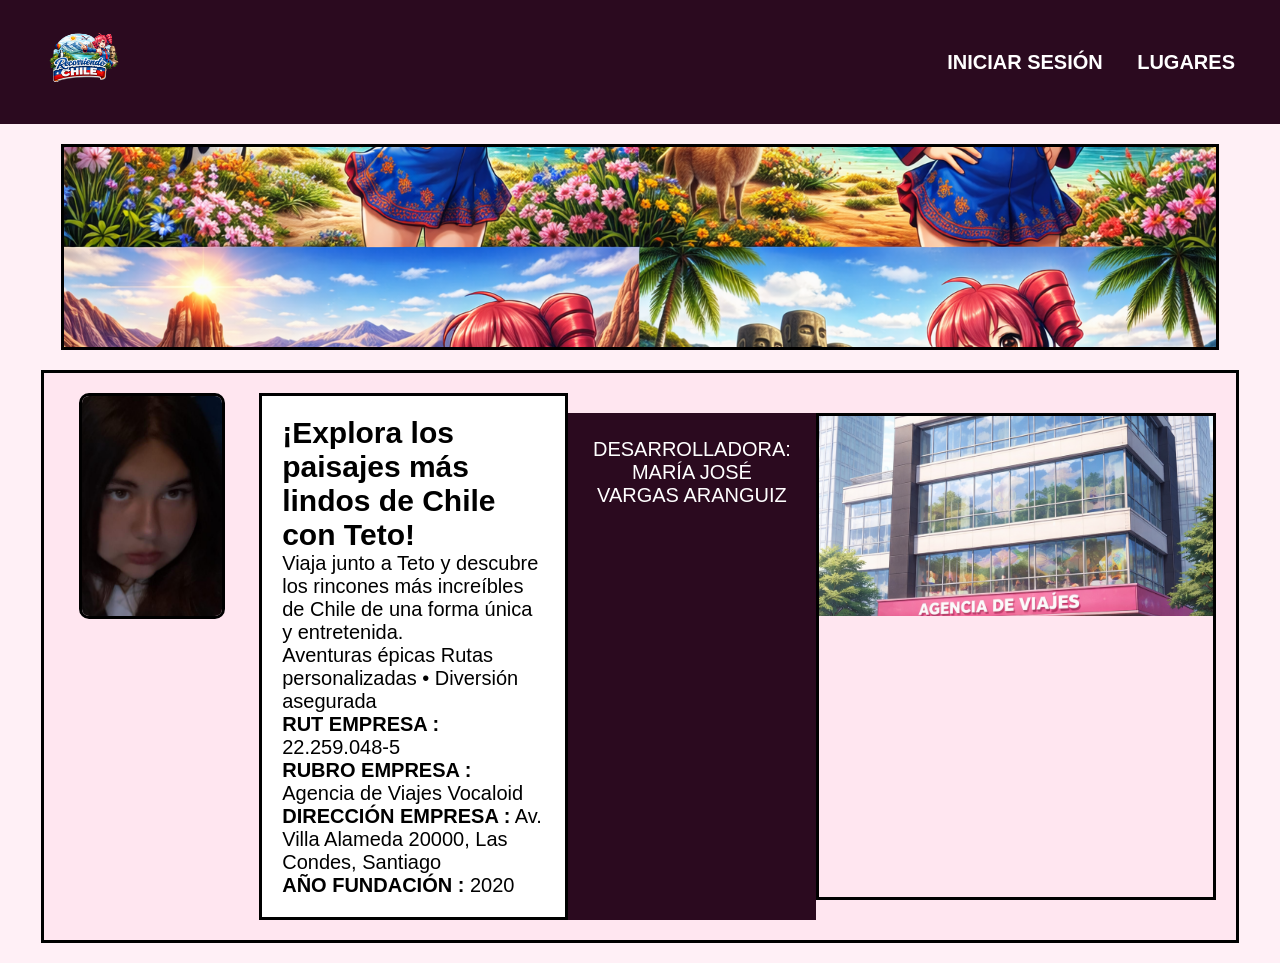
==== EVALUACION1/index.html @ d48b9da5 "Estructura inicial" ====
<!DOCTYPE html>
<html lang="es">
<head>
    <meta name="Author" content="María"/>
    <meta charset="UTF-8" />
    <meta name="viewport" content="width=device-width, initial-scale=1.0" />
    <title>Recorriendo Chile</title>
    <link href="css/estilos.css" rel="stylesheet" type="text/css"/>
</head>
<body> 
    <header>
        <div class="logo">
            <img src="imagenes/teto.png" alt="Recorriendo Chile" />
        </div>
        <nav>
            <a href="login.html">INICIAR SESIÓN</a>
            <a href="galeria.html">LUGARES</a>
        </nav>
    </header>

    <section class="imagen-principal">
        <img src="imagenes/teto inicio.png" alt="Recorriendo Chile - Aventuras con Teto" />
    </section>

    <section class="info-empresa">
        <div class="gerente">
            <img src="imagenes/yop.jpeg" alt="Gerente General" />
        </div>

        <div class="datos-empresa">
            <h2>¡Explora los paisajes más lindos de Chile con Teto!</h2>

            <p>Viaja junto a Teto y descubre los rincones más increíbles de Chile de una forma única y entretenida.</p>
            <p>Aventuras épicas Rutas personalizadas • Diversión asegurada</p>

            <p><strong>RUT EMPRESA :</strong> 22.259.048-5</p>
            <p><strong>RUBRO EMPRESA :</strong> Agencia de Viajes Vocaloid</p>
            <p><strong>DIRECCIÓN EMPRESA :</strong> Av. Villa Alameda 20000, Las Condes, Santiago</p>
            <p><strong>AÑO FUNDACIÓN :</strong> 2020</p>
        </div>

    <footer>
        DESARROLLADORA: MARÍA JOSÉ VARGAS ARANGUIZ 
    </footer>

    <section class="imagen-principal">
            <img src="imagenes/agencia.png" alt="No Encontrado" />
        </section>

</body>
</html>
---- EVALUACION1/css/estilos.css ----
/* RESET GENERAL */
html, body, h1, h2, h3, ul, li, a, p, figure {
    margin: 0;
    padding: 0;
    font-family: Calibri, Arial, sans-serif;
    box-sizing: border-box;
}

/* FONDO GENERAL */
body {
    background-color: #fff0f6;
}

/* ENCABEZADO */
header {
    background-color: #2b0a1f;
    display: flex;
    align-items: center;
    justify-content: space-between;
    padding: 10px 30px;
    flex-wrap: wrap;
}

.logo img {
    width: 100px;
    height: 100px;
    object-fit: contain;
}

.nombre-empresa {
    color: #ff66b2;
    font-size: 26px;
    font-weight: bold;
    text-align: center;
}

/* MENÚ DE NAVEGACIÓN */
nav {
    background-color: #2b0a1f;
}

nav a {
    text-decoration: none;
    font-size: 20px;
    color: #ffffff;
    font-weight: bold;
    padding: 10px 15px;
}

nav a:hover {
    background-color: #ff66b2;
    border-radius: 10px;
}

/* IMAGEN PRINCIPAL */
.imagen-principal {
    border: 3px solid black;
    margin: 20px auto;
    width: 90%;
}

.imagen-principal img {
    width: 100%;
    height: 200px;
    object-fit: cover;
    display: block;
}

/* INFORMACIÓN DE LA EMPRESA */
.info-empresa {
    display: flex;
    border: 3px solid black;
    margin: 20px auto;
    padding: 20px;
    background-color: #ffe6f0;
    width: 90%;
}

.gerente {
    width: 40%;
    text-align: center;
}

.gerente img {
    width: 80%;
    height: 220px;
    object-fit: cover;
    border: 3px solid black;
    border-radius: 10px;
}

.datos-empresa {
    width: 60%;
    border: 3px solid black;
    padding: 20px;
    margin-left: 20px;
    font-size: 20px;
    background-color: #ffffff;
}

/* IMAGEN REPRESENTATIVA */
.imagen-representativa {
    border: 3px solid black;
    margin: 20px auto;
    padding: 20px;
    width: 90%;
    text-align: center;
}

.imagen-representativa img {
    width: 100%;
    height: 220px;
    object-fit: cover;
}

/* GALERÍA */
.galeria {
    width: 90%;
    margin: 0 auto;
    overflow: hidden;
    padding: 20px 0;
    text-align: center;
}

.producto {
    background-color: #ffe6f0;
    width: 30%;
    margin: 1.5%;
    float: left;
    border: 2px solid #2b0a1f;
    border-radius: 15px;
    text-align: center;
    padding-bottom: 15px;
}

.prod-img {
    width: 90%;
    height: 180px;
    object-fit: cover;
    border-radius: 10px;
    margin-top: 10px;
    border: 2px solid black;
}

.producto p {
    font-size: 18px;
    margin: 8px;
}

.descripcion {
    font-size: 16px;
    padding: 0 10px;
}

/* FORMULARIO DE LOGIN */
.login-box {
    border: 3px dashed black;
    margin: 40px auto;
    padding: 40px;
    text-align: center;
    background-color: #ffe6f0;
    width: 40%;
}

.login-box h1 {
    margin-bottom: 20px;
}

.login-box label {
    display: block;
    margin-top: 15px;
    font-size: 18px;
}

.login-box input {
    width: 100%;
    height: 45px;
    margin-top: 10px;
    border-radius: 10px;
    border: 2px solid black;
    font-size: 16px;
    padding-left: 10px;
}

.boton-login {
    margin-top: 20px;
    background-color: #ff66b2;
    color: #2b0a1f;
    font-weight: bold;
    border: none;
    cursor: pointer;
}

.boton-login:hover {
    background-color: #cc3366;
    color: #ffffff;
}

/* PIE DE PÁGINA */
footer {
    clear: both;
    background-color: #2b0a1f;
    padding: 25px;
    font-size: 20px;
    color: #ffffff;
    text-align: center;
    margin-top: 20px;
}

/* DISEÑO RESPONSIVO */
@media screen and (max-width: 850px) {

    header {
        flex-direction: column;
        text-align: center;
    }

    .nombre-empresa {
        margin: 10px 0;
    }

    nav a {
        display: inline-block;
        margin: 5px;
    }

    .info-empresa {
        flex-direction: column;
        width: 95%;
    }

    .gerente,
    .datos-empresa {
        width: 100%;
        margin: 0;
    }

    .gerente img {
        width: 60%;
        height: auto;
    }

    .producto {
        width: 100%;
        margin-bottom: 20px;
    }

    .login-box {
        width: 80%;
    }

    .imagen-principal img,
    .imagen-representativa img {
        height: auto;
    }
}
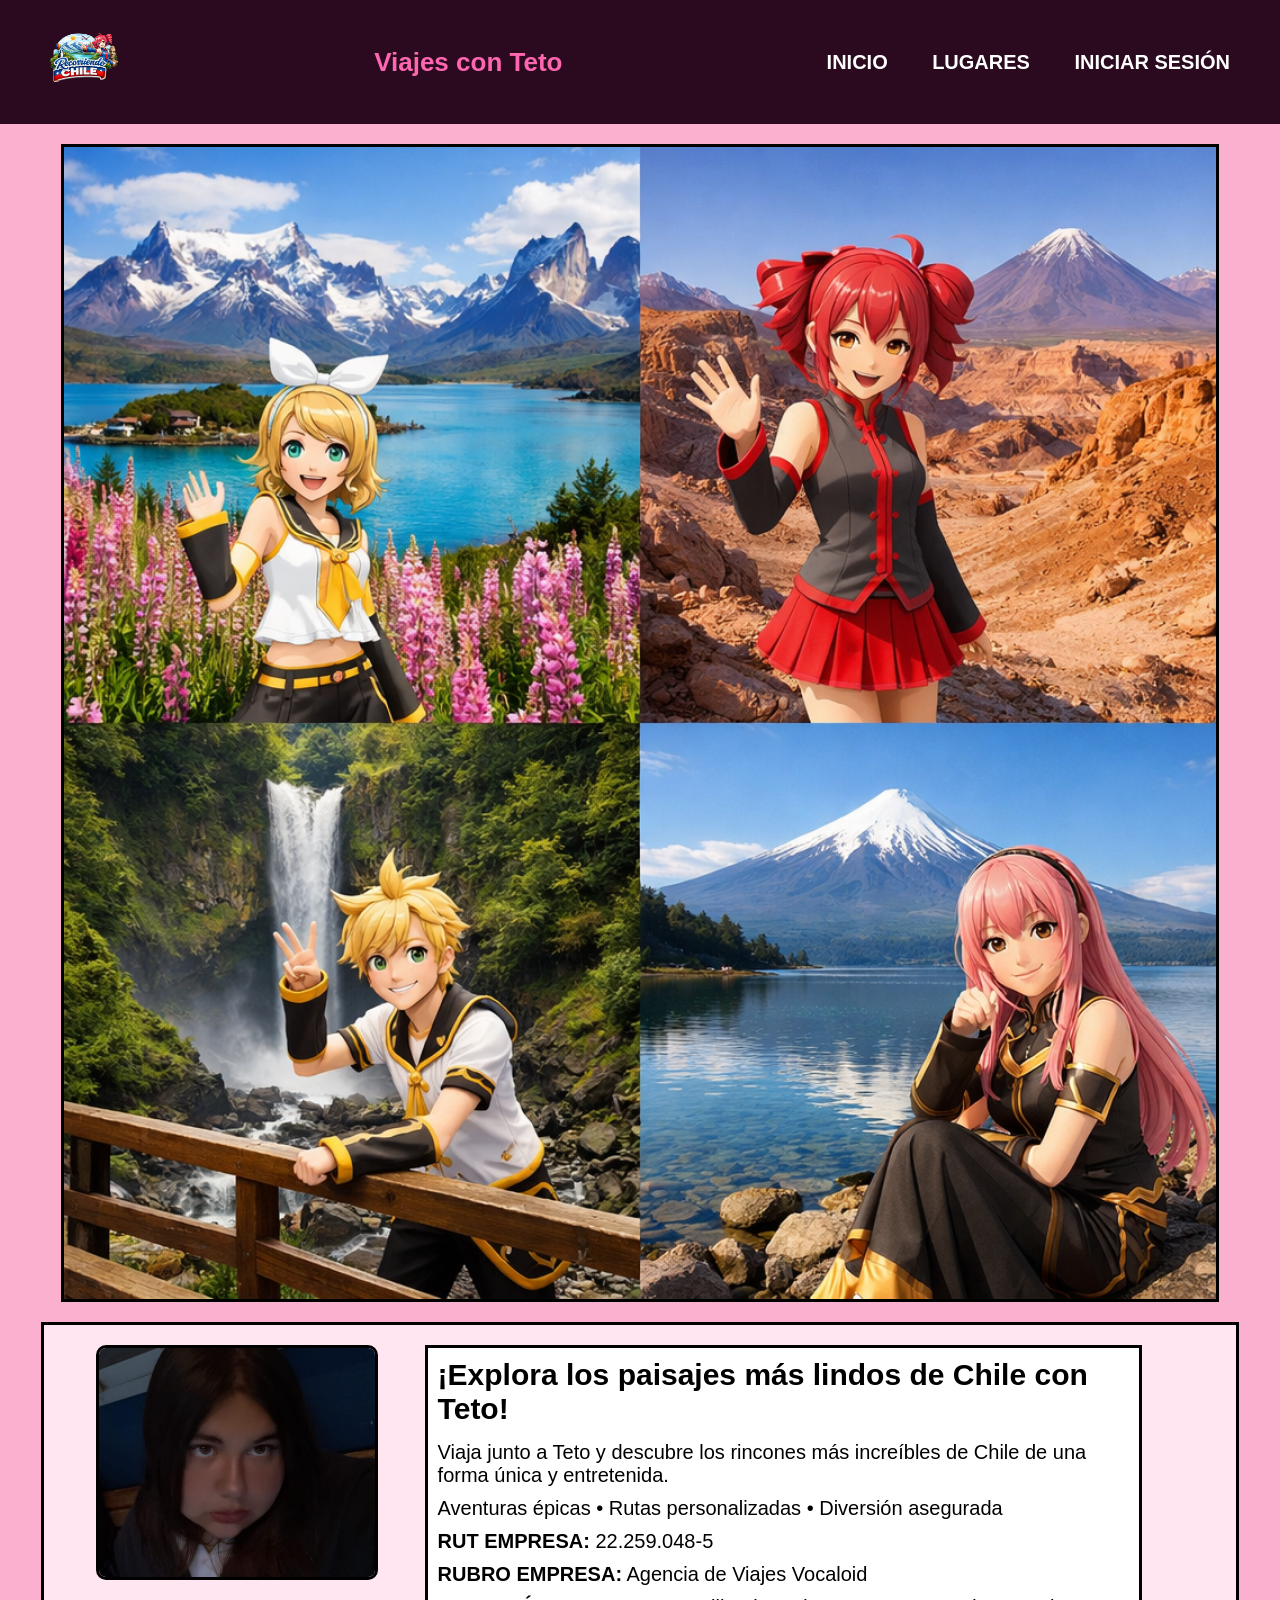
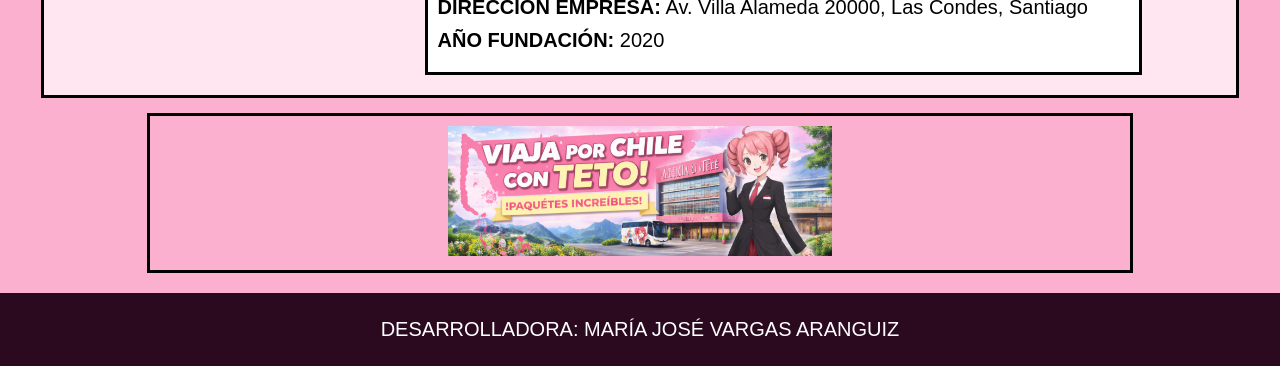
==== commit 42868220: "evaluacion1" ====
--- a/EVALUACION1/index.html
+++ b/EVALUACION1/index.html
@@ -12,14 +12,16 @@
         <div class="logo">
             <img src="imagenes/teto.png" alt="Recorriendo Chile" />
         </div>
+        <div class="nombre-empresa">Viajes con Teto</div>
         <nav>
+            <a href="index.html">INICIO</a>
+            <a href="galeria.html">LUGARES</a>
             <a href="login.html">INICIAR SESIÓN</a>
-            <a href="galeria.html">LUGARES</a>
         </nav>
     </header>
 
     <section class="imagen-principal">
-        <img src="imagenes/teto inicio.png" alt="Recorriendo Chile - Aventuras con Teto" />
+        <img src="imagenes/iniciooo.png" alt="Recorriendo Chile - Aventuras con Teto" />
     </section>
 
     <section class="info-empresa">
@@ -31,21 +33,23 @@
             <h2>¡Explora los paisajes más lindos de Chile con Teto!</h2>
 
             <p>Viaja junto a Teto y descubre los rincones más increíbles de Chile de una forma única y entretenida.</p>
-            <p>Aventuras épicas Rutas personalizadas • Diversión asegurada</p>
+            
+            <p>Aventuras épicas • Rutas personalizadas • Diversión asegurada</p>
 
-            <p><strong>RUT EMPRESA :</strong> 22.259.048-5</p>
-            <p><strong>RUBRO EMPRESA :</strong> Agencia de Viajes Vocaloid</p>
-            <p><strong>DIRECCIÓN EMPRESA :</strong> Av. Villa Alameda 20000, Las Condes, Santiago</p>
-            <p><strong>AÑO FUNDACIÓN :</strong> 2020</p>
+            <p><strong>RUT EMPRESA:</strong> 22.259.048-5</p>
+            <p><strong>RUBRO EMPRESA:</strong> Agencia de Viajes Vocaloid</p>
+            <p><strong>DIRECCIÓN EMPRESA:</strong> Av. Villa Alameda 20000, Las Condes, Santiago</p>
+            <p><strong>AÑO FUNDACIÓN:</strong> 2020</p>
         </div>
+    </section>
+
+    <section class="imagen-representativa">
+        <img src="imagenes/a.png" alt="Agencia de Viajes" />
+    </section>
 
     <footer>
-        DESARROLLADORA: MARÍA JOSÉ VARGAS ARANGUIZ 
+        DESARROLLADORA: MARÍA JOSÉ VARGAS ARANGUIZ
     </footer>
-
-    <section class="imagen-principal">
-            <img src="imagenes/agencia.png" alt="No Encontrado" />
-        </section>
 
 </body>
 </html>
--- a/EVALUACION1/css/estilos.css
+++ b/EVALUACION1/css/estilos.css
@@ -1,4 +1,3 @@
-/* RESET GENERAL */
 html, body, h1, h2, h3, ul, li, a, p, figure {
     margin: 0;
     padding: 0;
@@ -8,7 +7,7 @@
 
 /* FONDO GENERAL */
 body {
-    background-color: #fff0f6;
+    background-color: #fab0ce;
 }
 
 /* ENCABEZADO */
@@ -44,7 +43,7 @@
     font-size: 20px;
     color: #ffffff;
     font-weight: bold;
-    padding: 10px 15px;
+    padding: 20px 20px;
 }
 
 nav a:hover {
@@ -61,7 +60,7 @@
 
 .imagen-principal img {
     width: 100%;
-    height: 200px;
+    height: 600;
     object-fit: cover;
     display: block;
 }
@@ -70,20 +69,20 @@
 .info-empresa {
     display: flex;
     border: 3px solid black;
-    margin: 20px auto;
+    margin: 15px auto;
     padding: 20px;
     background-color: #ffe6f0;
     width: 90%;
 }
 
 .gerente {
-    width: 40%;
+    width: 30%;
     text-align: center;
 }
 
 .gerente img {
     width: 80%;
-    height: 220px;
+    height: 60;
     object-fit: cover;
     border: 3px solid black;
     border-radius: 10px;
@@ -92,24 +91,32 @@
 .datos-empresa {
     width: 60%;
     border: 3px solid black;
-    padding: 20px;
-    margin-left: 20px;
+    padding: 10px;
+    margin-left: 15px;
     font-size: 20px;
     background-color: #ffffff;
 }
 
+.datos-empresa h2 {
+    margin-bottom: 15px;
+}
+
+.datos-empresa p {
+    margin-bottom: 10px;
+}
+
 /* IMAGEN REPRESENTATIVA */
 .imagen-representativa {
     border: 3px solid black;
-    margin: 20px auto;
-    padding: 20px;
-    width: 90%;
+    margin: 10px auto;
+    padding: 10px;
+    width: 75%;
     text-align: center;
 }
 
 .imagen-representativa img {
-    width: 100%;
-    height: 220px;
+    width: 40%;
+    height: 7000;
     object-fit: cover;
 }
 
@@ -152,6 +159,15 @@
     padding: 0 10px;
 }
 
+.producto input[type="number"] {
+    width: 60px;
+    height: 30px;
+    font-size: 16px;
+    text-align: center;
+    border: 2px solid #2b0a1f;
+    border-radius: 5px;
+}
+
 /* FORMULARIO DE LOGIN */
 .login-box {
     border: 3px dashed black;
@@ -189,6 +205,7 @@
     font-weight: bold;
     border: none;
     cursor: pointer;
+    width: 100%;
 }
 
 .boton-login:hover {
